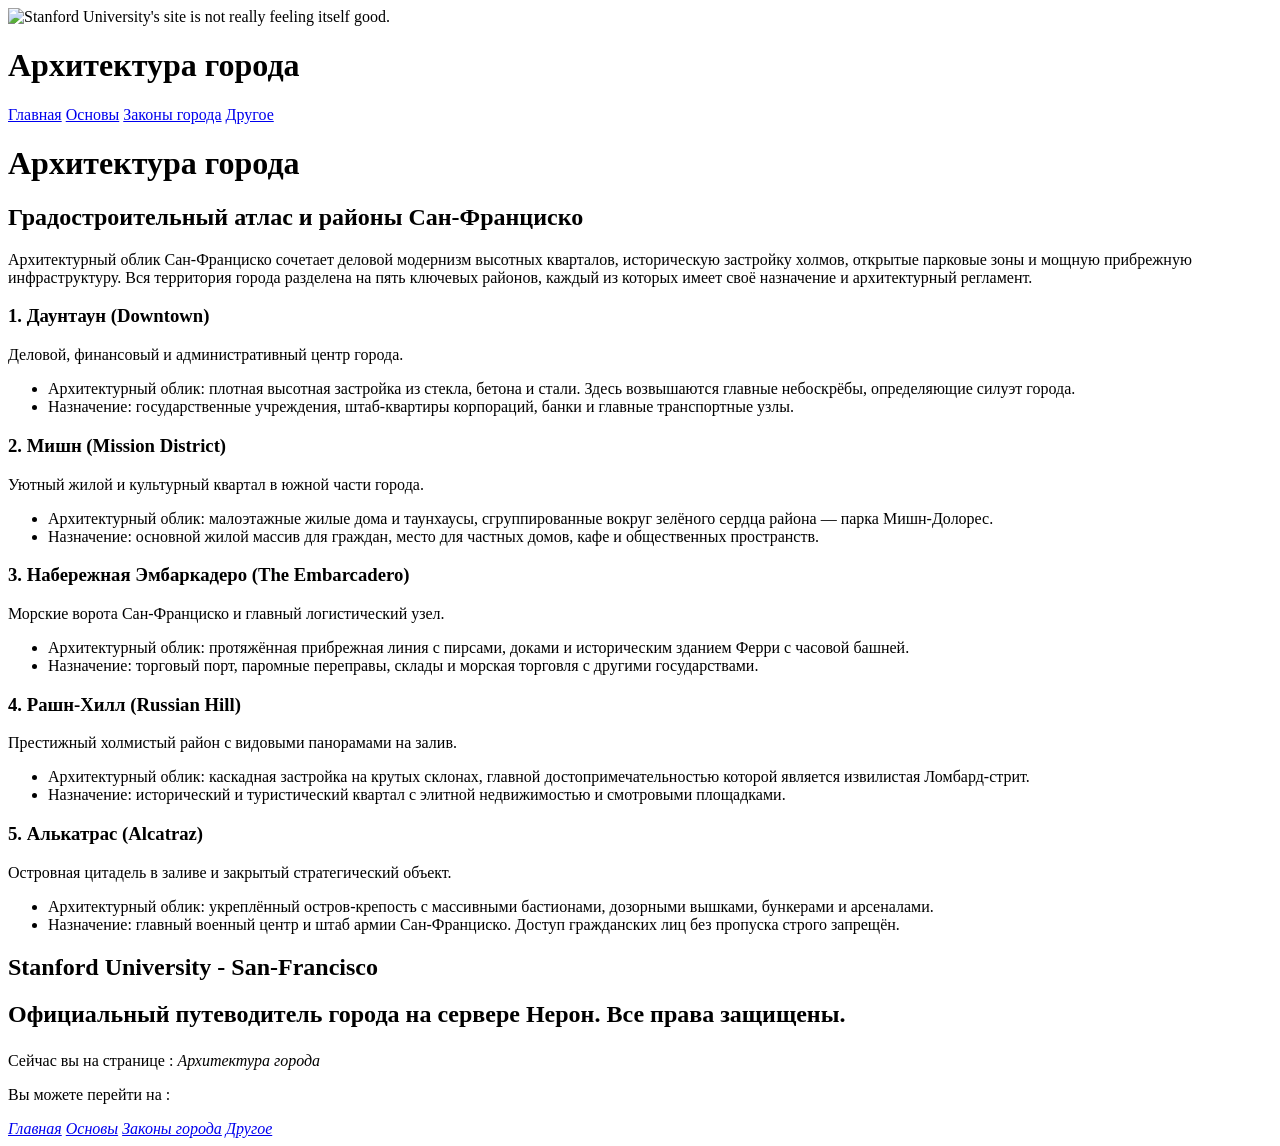
==== architecture.html @ f0894b85 "Add files via upload" ====
<!DOCTYPE html>
<html lang="ru">

<head>
    <meta charset="UTF-8">
    <meta name="viewport" content="width=device-width, initial-scale=1.0">
    <title>Путеводитель по Сан-Франциско</title>
    <link rel="stylesheet" href="../css/styles.css">
</head>

<body>

    <header>
        <div class="header">
            <div class="nameUni">
                <img class="logoUni" src="../images/unnamed (1).png"
                    alt="Stanford University's site is not really feeling itself good.">
                <h1>Архитектура города</h1>
            </div>
            <div class="links">
                <a href="index.html">Главная</a>
                <a href="mainInfo.html">Основы</a>
                <a href="laws.html">Законы города</a>
                <a href="other.html">Другое</a>
            </div>
        </div>
    </header>

    <main>
        <div class="infoMain">
            <h1>Архитектура города</h1>
            <h2>Градостроительный атлас и районы Сан-Франциско</h2>
            <p>
                Архитектурный облик Сан-Франциско сочетает деловой модернизм высотных кварталов,
                историческую застройку холмов, открытые парковые зоны и мощную прибрежную инфраструктуру.
                Вся территория города разделена на пять ключевых районов, каждый из которых
                имеет своё назначение и архитектурный регламент.
            </p>

            <h3>1. Даунтаун (Downtown)</h3>
            <p>Деловой, финансовый и административный центр города.</p>
            <ul>
                <li>Архитектурный облик: плотная высотная застройка из стекла, бетона и стали. Здесь возвышаются главные
                    небоскрёбы, определяющие силуэт города.</li>
                <li>Назначение: государственные учреждения, штаб-квартиры корпораций, банки и главные транспортные узлы.
                </li>
            </ul>

            <h3>2. Мишн (Mission District)</h3>
            <p>Уютный жилой и культурный квартал в южной части города.</p>
            <ul>
                <li>Архитектурный облик: малоэтажные жилые дома и таунхаусы, сгруппированные вокруг зелёного сердца
                    района — парка Мишн-Долорес.</li>
                <li>Назначение: основной жилой массив для граждан, место для частных домов, кафе и общественных
                    пространств.</li>
            </ul>

            <h3>3. Набережная Эмбаркадеро (The Embarcadero)</h3>
            <p>Морские ворота Сан-Франциско и главный логистический узел.</p>
            <ul>
                <li>Архитектурный облик: протяжённая прибрежная линия с пирсами, доками и историческим зданием Ферри с
                    часовой башней.</li>
                <li>Назначение: торговый порт, паромные переправы, склады и морская торговля с другими государствами.
                </li>
            </ul>

            <h3>4. Рашн-Хилл (Russian Hill)</h3>
            <p>Престижный холмистый район с видовыми панорамами на залив.</p>
            <ul>
                <li>Архитектурный облик: каскадная застройка на крутых склонах, главной достопримечательностью которой
                    является извилистая Ломбард-стрит.</li>
                <li>Назначение: исторический и туристический квартал с элитной недвижимостью и смотровыми площадками.
                </li>
            </ul>

            <h3>5. Алькатрас (Alcatraz)</h3>
            <p>Островная цитадель в заливе и закрытый стратегический объект.</p>
            <ul>
                <li>Архитектурный облик: укреплённый остров-крепость с массивными бастионами, дозорными вышками,
                    бункерами и арсеналами.</li>
                <li>Назначение: главный военный центр и штаб армии Сан-Франциско. Доступ гражданских лиц без пропуска
                    строго запрещён.</li>
            </ul>
        </div>
    </main>

    <footer>
        <div class="uniFooter">
            <h2>Stanford University - San-Francisco</h2>
            <h2>Официальный путеводитель города на сервере Нерон. Все права защищены.</p>
            </h2>
        </div>
        <div class="siteAdapter">
            <p>Сейчас вы на странице : <i>Архитектура города</i></p>
            <p>Вы можете перейти на :</p>
            <a href="index.html"><i>Главная</i></a>
            <a href="mainInfo.html"><i>Основы</i></a>
            <a href="laws.html"><i>Законы города</i></a>
            <a href="other.html"><i>Другое</i></a>
        </div>
    </footer>

</body>
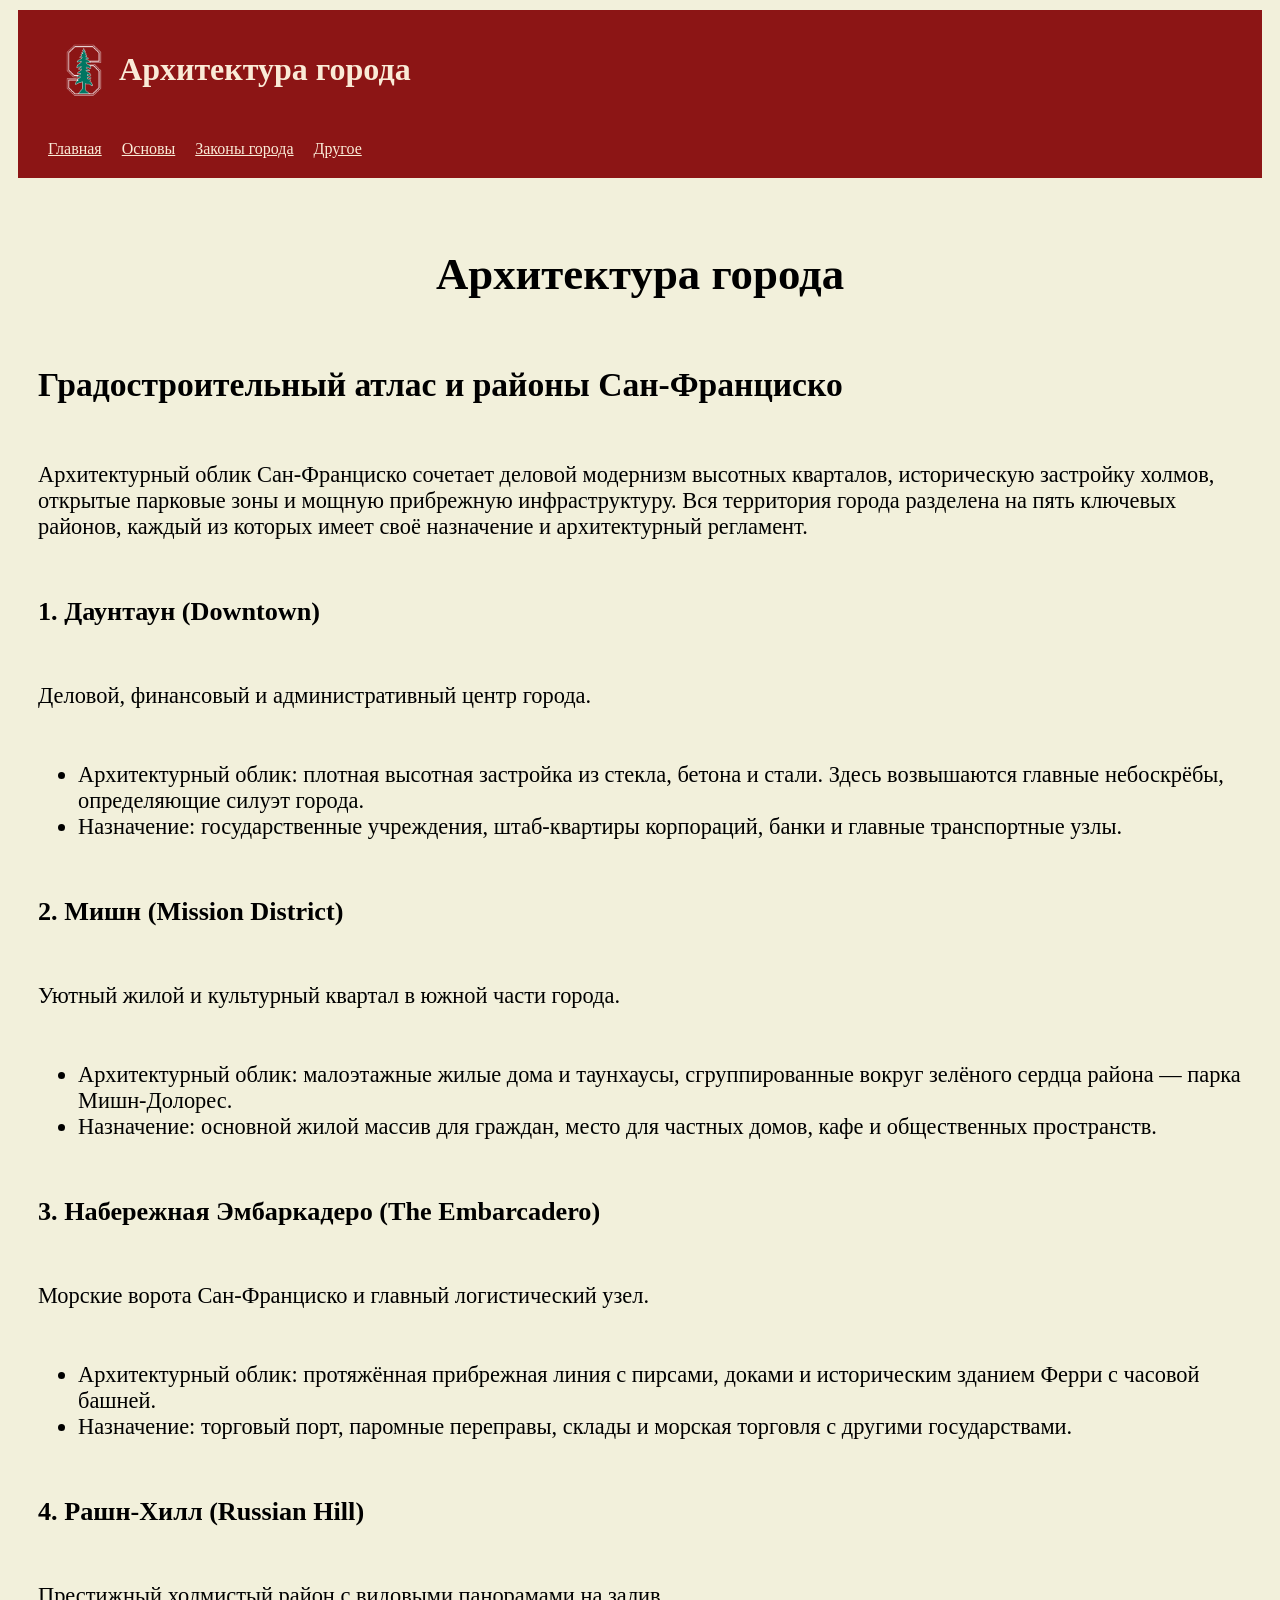
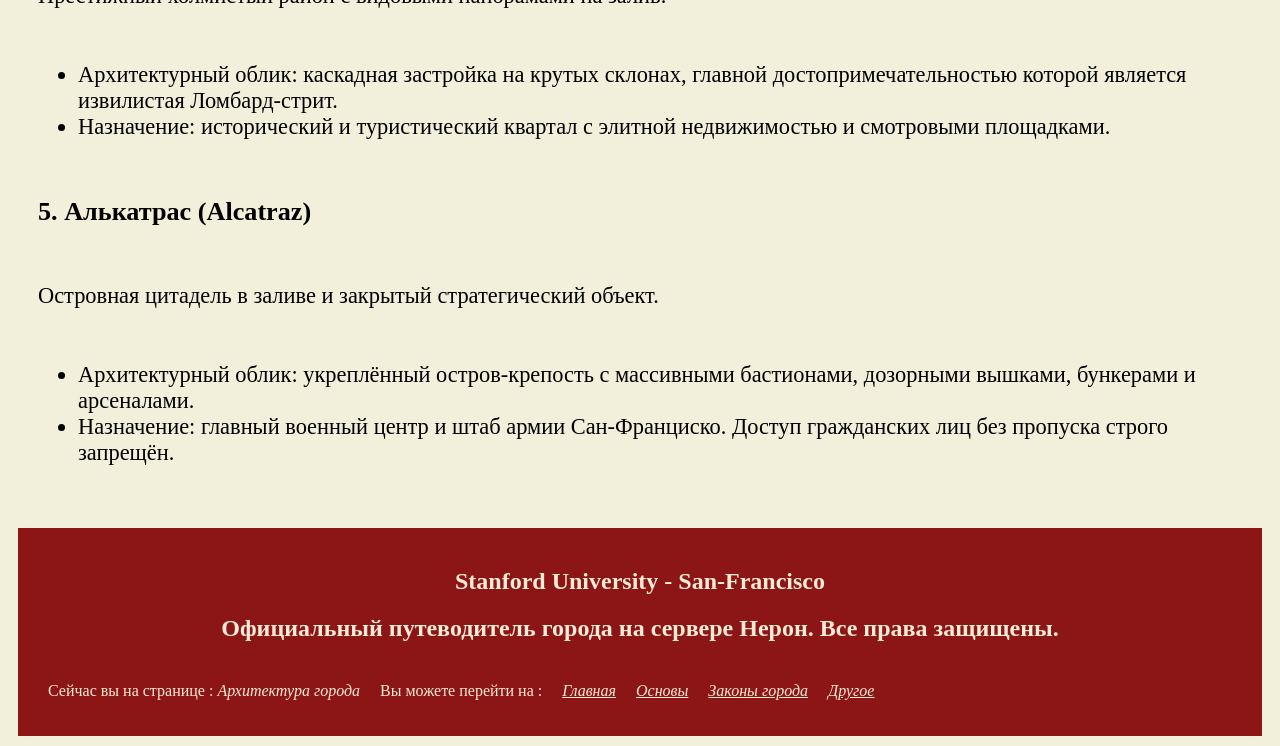
==== commit 991a5b49: "Update architecture.html" ====
--- a/architecture.html
+++ b/architecture.html
@@ -5,7 +5,7 @@
     <meta charset="UTF-8">
     <meta name="viewport" content="width=device-width, initial-scale=1.0">
     <title>Путеводитель по Сан-Франциско</title>
-    <link rel="stylesheet" href="../css/styles.css">
+    <link rel="stylesheet" href="styles.css">
 </head>
 
 <body>
@@ -13,7 +13,7 @@
     <header>
         <div class="header">
             <div class="nameUni">
-                <img class="logoUni" src="../images/unnamed (1).png"
+                <img class="logoUni" src="unnamed (1).png"
                     alt="Stanford University's site is not really feeling itself good.">
                 <h1>Архитектура города</h1>
             </div>
@@ -100,4 +100,4 @@
         </div>
     </footer>
 
-</body>+</body>
--- a/styles.css
+++ b/styles.css
@@ -0,0 +1,93 @@
+* {
+    font-family: 'Source Sans 4', Georgia, 'Times New Roman', Times, serif;
+}
+
+body {
+    background-color: #f2f0db;
+}
+
+header {
+    background-color: #8C1515 ;
+    font-family: Georgia, 'Times New Roman', Times, serif;
+    text-align: left;
+    padding: 20px 30px;
+    margin: 10px;
+    color: antiquewhite;
+}
+
+.header {
+    display: flex;
+    justify-content: left;
+    flex-direction: column;
+    gap: 30px;
+}
+
+.logoUni {
+    width: 6%;
+    height: 6%;
+}
+
+.header .links{
+    display: flex;
+    justify-content: flex-start;
+    gap: 20px;
+}
+
+.header .links a {
+    color: antiquewhite;
+    text-decoration: antiquewhite line;
+}
+
+.header .nameUni {
+    display: flex;
+    align-items: center;
+    justify-content: flex-start;
+    flex-direction: row;
+}
+
+.infoMain {
+    display: flex;
+    justify-content: flex-start;
+    gap: 8px;
+    flex-direction: column;
+    text-align: left;
+    padding: 30px;
+}
+
+.infoMain h1 {
+    text-align: center;
+}
+
+.infoMain {
+    font-size: 140%;
+}
+
+.imageMain {
+    width: 100%;
+    display: flex;
+    justify-content: center;
+    margin: 0px;
+}
+
+footer {
+    background-color: #8C1515 ;
+    font-family: Georgia, 'Times New Roman', Times, serif;
+    text-align: center;
+    padding: 20px 30px;
+    margin: 10px;
+    color: antiquewhite;
+    text-decoration: none;
+}
+
+.siteAdapter {
+    display: flex;
+    justify-content: flex-start;
+    align-items: center;
+    gap: 20px;
+}
+
+.siteAdapter a {
+    text-decoration: antiquewhite line;
+    color: antiquewhite;
+}
+
